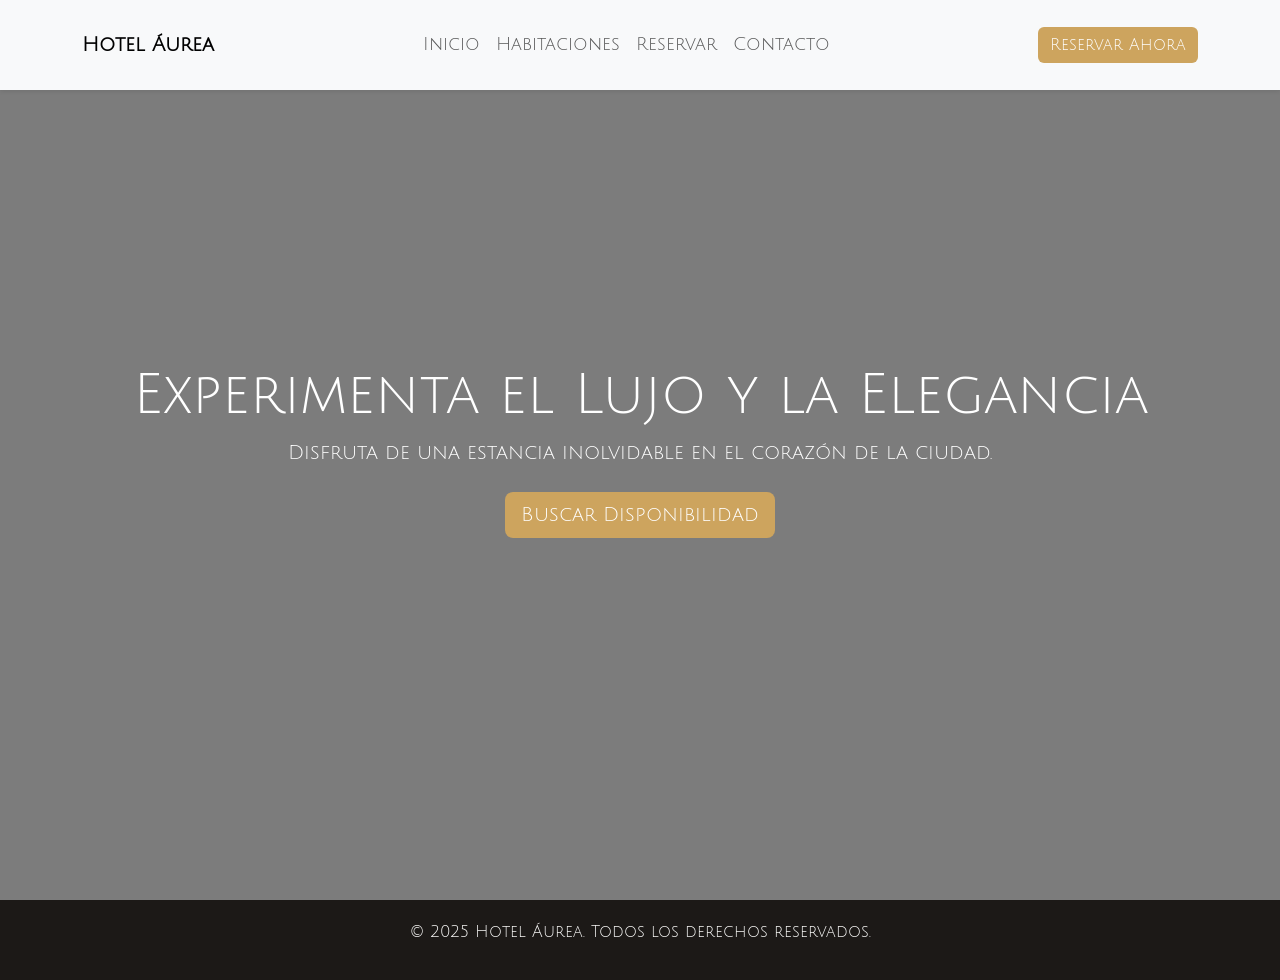
==== index.html @ 4ba91f66 "Add files via upload" ====
<!DOCTYPE html>
<html lang="es">
<head>
  <meta charset="UTF-8">
  <meta name="viewport" content="width=device-width, initial-scale=1.0">
  <title>Hotel Áurea - Inicio</title>
  <link href="https://cdn.jsdelivr.net/npm/bootstrap@5.3.3/dist/css/bootstrap.min.css" rel="stylesheet">
  <link href="https://cdn.jsdelivr.net/npm/aos@2.3.4/dist/aos.css" rel="stylesheet">
  <link rel="stylesheet" href="css/globals.css">
  <link rel="stylesheet" href="css/style.css">
</head>
<body>


<nav class="navbar py-4 navbar-expand-lg bg-body-tertiary fixed-top shadow-sm">
  <div class="container">
    <a class="navbar-brand fw-bold" href="index.html">Hotel Áurea</a>
    <button class="navbar-toggler" type="button" data-bs-toggle="collapse" data-bs-target="#navbarNav">
      <span class="navbar-toggler-icon"></span>
    </button>
    <div class="collapse navbar-collapse justify-content-end" id="navbarNav">
      <ul class="navbar-nav mx-auto">
        <li class="nav-item"><a class="nav-link" href="index.html">Inicio</a></li>
        <li class="nav-item"><a class="nav-link" href="habitaciones.html">Habitaciones</a></li>
        <li class="nav-item"><a class="nav-link" href="reservas.html">Reservar</a></li>
        <li class="nav-item"><a class="nav-link" href="contacto.html">Contacto</a></li>
      </ul>
      <a href="reservas.html" class="btn btn-gold ms-lg-3 mt-2 mt-lg-0">Reservar Ahora</a>
    </div>
  </div>
</nav>


<header class="hero">
  <div class="content">
    <h1 class="display-4 fw-light">Experimenta el Lujo y la Elegancia</h1>
    <p class="lead mb-4">Disfruta de una estancia inolvidable en el corazón de la ciudad.</p>
    <a href="reservation.html" class="btn btn-gold btn-lg">Buscar Disponibilidad</a>
  </div>
</header>

<section>
  <div class="container-fluid">
    <div class="bloque-imagen" data-aos="fade-up">
      <img src="https://images.unsplash.com/photo-1660557989695-14fac79c086d?auto=format&fit=crop&q=80&w=1170" alt="">
      <div class="texto-superpuesto">Recibidor</div>
    </div>
    <div class="bloque-imagen" data-aos="fade-up">
      <img src="https://images.unsplash.com/photo-1552960226-639240203497?auto=format&fit=crop&q=80&w=1170" alt="">
      <div class="texto-superpuesto">Restaurante</div>
    </div>
    <div class="bloque-imagen" data-aos="fade-up">
      <img src="https://images.unsplash.com/photo-1583416750470-965b2707b355?auto=format&fit=crop&q=80&w=1170" alt="">
      <div class="texto-superpuesto">Piscina</div>
    </div>
    <div class="bloque-imagen" data-aos="fade-up">
      <img src="https://images.unsplash.com/photo-1576675784431-8dd9e2a0c9b9?auto=format&fit=crop&q=80&w=1170" alt="">
      <div class="texto-superpuesto">Spa</div>
    </div>
    <div class="bloque-imagen" data-aos="fade-up">
      <img src="https://images.unsplash.com/photo-1600047508788-786f386d02b2?auto=format&fit=crop&q=80&w=1170" alt="">
      <div class="texto-superpuesto">Suites</div>
    </div>
  </div>
</section>


<footer>
  <p>© 2025 Hotel Áurea. Todos los derechos reservados.</p>
</footer>


<script src="https://cdn.jsdelivr.net/npm/bootstrap@5.3.3/dist/js/bootstrap.bundle.min.js"></script>
<script src="https://cdn.jsdelivr.net/npm/aos@2.3.4/dist/aos.js"></script>
<script>AOS.init({duration: 1000, once: true});</script>
</body>
</html>
---- css/globals.css ----
@import url('https://fonts.googleapis.com/css2?family=Julius+Sans+One&display=swap');

:root {
  --color-dorado: #cda45e;
  --color-dorado-oscuro: #b89448;
  --color-fondo: #f9f9f9;
  --color-texto: #1c1917;
  --color-footer: #1c1917;
  --color-footer-texto: #fafaf9;
}

body {
  font-family: 'Julius Sans One', sans-serif;
  background-color: var(--color-fondo);
  color: var(--color-texto);
  margin: 0;
  padding: 0;
}

.btn-gold {
  background-color: var(--color-dorado);
  color: white;
  border: none;
  transition: all 0.3s ease;
}

.btn-gold:hover {
  background-color: var(--color-dorado-oscuro);
}

.navbar {
  background-color: #d9d7d4;
  font-size: 1.1rem;
}

footer {
  background-color: var(--color-footer);
  color: var(--color-footer-texto);
  text-align: center;
  padding: 20px 0;
}
---- css/style.css ----
.hero {
  background: url('https://images.unsplash.com/photo-1600585154340-be6161a56a0c') center/cover no-repeat;
  color: white;
  height: 100vh;
  display: flex;
  flex-direction: column;
  justify-content: center;
  align-items: center;
  text-align: center;
  position: relative;
}

.hero::after {
  content: "";
  position: absolute;
  inset: 0;
  background-color: rgba(0, 0, 0, 0.5);
}

.hero .content {
  position: relative;
  z-index: 2;
}

.bloque-imagen {
  position: relative;
  overflow: hidden;
}

.bloque-imagen img {
  width: 100%;
  display: block;
}

.texto-superpuesto {
  position: absolute;
  top: 50%;
  left: 50%;
  transform: translate(-50%, -50%);
  color: #fff;
  font-size: 2.5rem;
  text-transform: uppercase;
  text-align: center;
  background: rgba(0, 0, 0, 0.3);
  padding: 10px 25px;
  border-radius: 10px;
  text-shadow: 0 2px 10px rgba(0, 0, 0, 0.5);
}
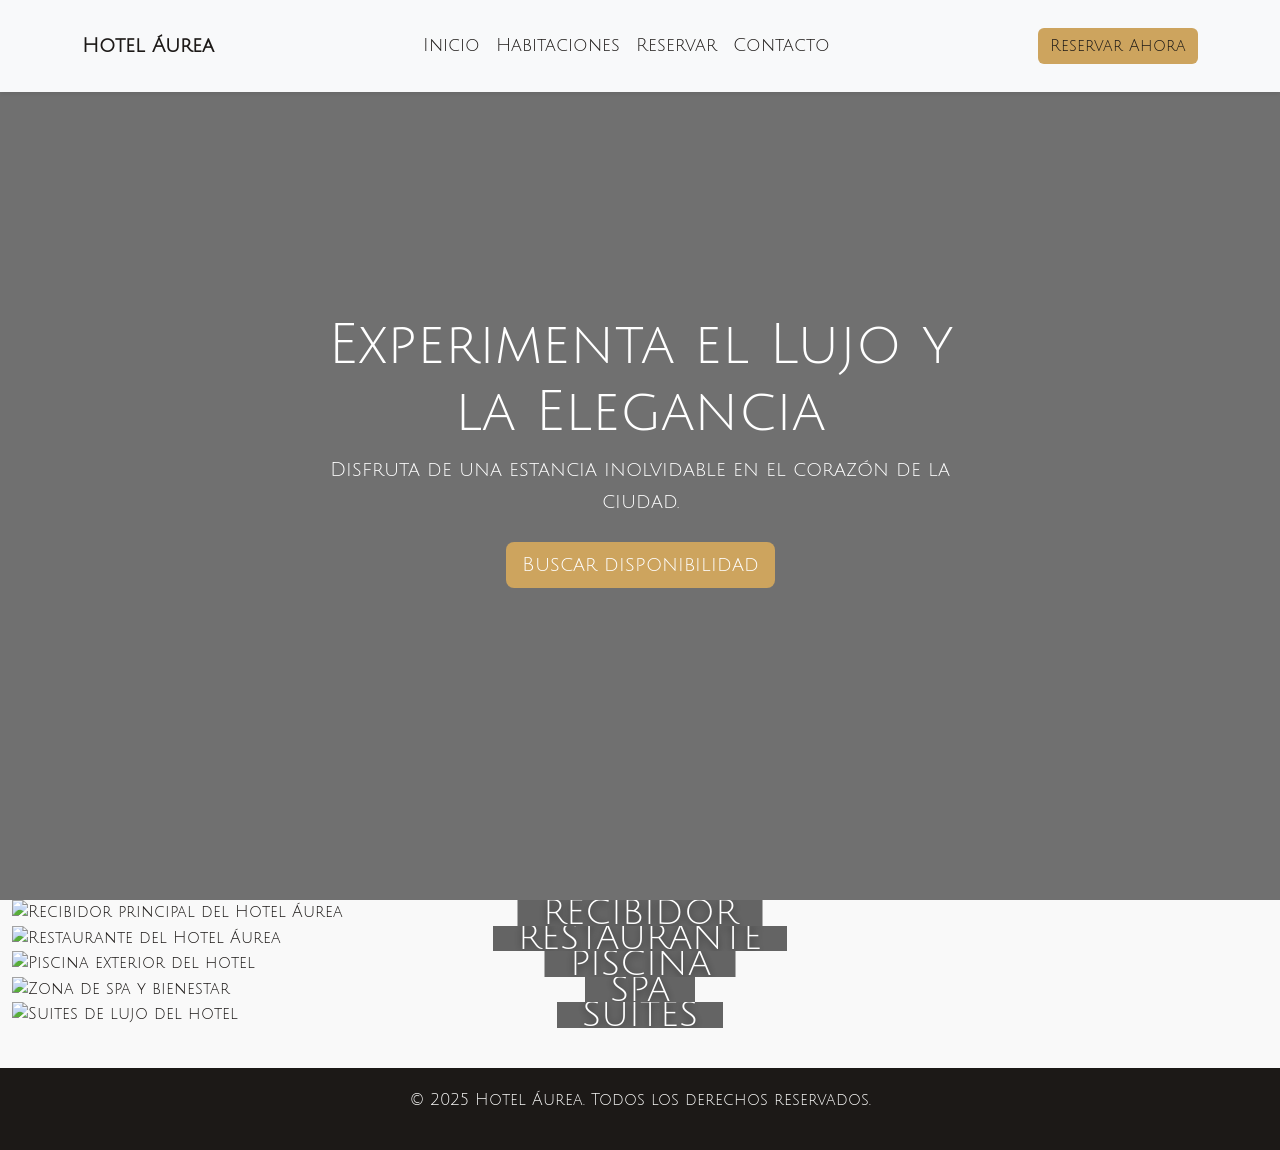
==== commit 8dc5a898: "Add files via upload" ====
--- a/index.html
+++ b/index.html
@@ -1,77 +1,92 @@
-<!DOCTYPE html>
-<html lang="es">
-<head>
-  <meta charset="UTF-8">
-  <meta name="viewport" content="width=device-width, initial-scale=1.0">
-  <title>Hotel Áurea - Inicio</title>
-  <link href="https://cdn.jsdelivr.net/npm/bootstrap@5.3.3/dist/css/bootstrap.min.css" rel="stylesheet">
-  <link href="https://cdn.jsdelivr.net/npm/aos@2.3.4/dist/aos.css" rel="stylesheet">
-  <link rel="stylesheet" href="css/globals.css">
-  <link rel="stylesheet" href="css/style.css">
-</head>
-<body>
-
-
-<nav class="navbar py-4 navbar-expand-lg bg-body-tertiary fixed-top shadow-sm">
-  <div class="container">
-    <a class="navbar-brand fw-bold" href="index.html">Hotel Áurea</a>
-    <button class="navbar-toggler" type="button" data-bs-toggle="collapse" data-bs-target="#navbarNav">
-      <span class="navbar-toggler-icon"></span>
-    </button>
-    <div class="collapse navbar-collapse justify-content-end" id="navbarNav">
-      <ul class="navbar-nav mx-auto">
-        <li class="nav-item"><a class="nav-link" href="index.html">Inicio</a></li>
-        <li class="nav-item"><a class="nav-link" href="habitaciones.html">Habitaciones</a></li>
-        <li class="nav-item"><a class="nav-link" href="reservas.html">Reservar</a></li>
-        <li class="nav-item"><a class="nav-link" href="contacto.html">Contacto</a></li>
-      </ul>
-      <a href="reservas.html" class="btn btn-gold ms-lg-3 mt-2 mt-lg-0">Reservar Ahora</a>
-    </div>
-  </div>
-</nav>
-
-
-<header class="hero">
-  <div class="content">
-    <h1 class="display-4 fw-light">Experimenta el Lujo y la Elegancia</h1>
-    <p class="lead mb-4">Disfruta de una estancia inolvidable en el corazón de la ciudad.</p>
-    <a href="reservation.html" class="btn btn-gold btn-lg">Buscar Disponibilidad</a>
-  </div>
-</header>
-
-<section>
-  <div class="container-fluid">
-    <div class="bloque-imagen" data-aos="fade-up">
-      <img src="https://images.unsplash.com/photo-1660557989695-14fac79c086d?auto=format&fit=crop&q=80&w=1170" alt="">
-      <div class="texto-superpuesto">Recibidor</div>
-    </div>
-    <div class="bloque-imagen" data-aos="fade-up">
-      <img src="https://images.unsplash.com/photo-1552960226-639240203497?auto=format&fit=crop&q=80&w=1170" alt="">
-      <div class="texto-superpuesto">Restaurante</div>
-    </div>
-    <div class="bloque-imagen" data-aos="fade-up">
-      <img src="https://images.unsplash.com/photo-1583416750470-965b2707b355?auto=format&fit=crop&q=80&w=1170" alt="">
-      <div class="texto-superpuesto">Piscina</div>
-    </div>
-    <div class="bloque-imagen" data-aos="fade-up">
-      <img src="https://images.unsplash.com/photo-1576675784431-8dd9e2a0c9b9?auto=format&fit=crop&q=80&w=1170" alt="">
-      <div class="texto-superpuesto">Spa</div>
-    </div>
-    <div class="bloque-imagen" data-aos="fade-up">
-      <img src="https://images.unsplash.com/photo-1600047508788-786f386d02b2?auto=format&fit=crop&q=80&w=1170" alt="">
-      <div class="texto-superpuesto">Suites</div>
-    </div>
-  </div>
-</section>
-
-
-<footer>
-  <p>© 2025 Hotel Áurea. Todos los derechos reservados.</p>
-</footer>
-
-
-<script src="https://cdn.jsdelivr.net/npm/bootstrap@5.3.3/dist/js/bootstrap.bundle.min.js"></script>
-<script src="https://cdn.jsdelivr.net/npm/aos@2.3.4/dist/aos.js"></script>
-<script>AOS.init({duration: 1000, once: true});</script>
-</body>
-</html>
+<!DOCTYPE html>
+<html lang="es">
+<head>
+  <meta charset="UTF-8">
+  <meta name="viewport" content="width=device-width, initial-scale=1.0">
+  <title>Hotel Áurea - Inicio</title>
+  <link href="https://cdn.jsdelivr.net/npm/bootstrap@5.3.3/dist/css/bootstrap.min.css" rel="stylesheet">
+  <link href="https://cdn.jsdelivr.net/npm/aos@2.3.4/dist/aos.css" rel="stylesheet">
+  <link rel="stylesheet" href="css/globals.css">
+  <link rel="stylesheet" href="css/style.css">
+</head>
+
+<body>
+
+<a href="#contenido" class="skip-link">Saltar al contenido principal</a>
+
+<nav class="navbar py-4 navbar-expand-lg bg-body-tertiary fixed-top shadow-sm">
+  <div class="container">
+    <a class="navbar-brand fw-bold" href="index.html">Hotel Áurea</a>
+    <button class="navbar-toggler" type="button" data-bs-toggle="collapse" data-bs-target="#navbarNav" aria-label="Abrir menú de navegación">
+      <span class="navbar-toggler-icon"></span>
+    </button>
+    <div class="collapse navbar-collapse justify-content-end" id="navbarNav">
+      <ul class="navbar-nav mx-auto">
+        <li class="nav-item"><a class="nav-link" href="index.html">Inicio</a></li>
+        <li class="nav-item"><a class="nav-link" href="habitaciones.html">Habitaciones</a></li>
+        <li class="nav-item"><a class="nav-link" href="reservas.html">Reservar</a></li>
+        <li class="nav-item"><a class="nav-link" href="contacto.html">Contacto</a></li>
+      </ul>
+      <a href="reservas.html" class="btn btn-gold ms-lg-3 mt-2 mt-lg-0">Reservar Ahora</a>
+    </div>
+  </div>
+</nav>
+
+<main id="contenido">
+
+<header class="hero">
+  <div class="content text-center">
+    <h1 class="display-4 fw-light">Experimenta el Lujo y la Elegancia</h1>
+    <p class="lead mb-4">Disfruta de una estancia inolvidable en el corazón de la ciudad.</p>
+    <a href="reservas.html" class="btn btn-gold btn-lg">Buscar disponibilidad</a>
+  </div>
+</header>
+
+<section aria-labelledby="instalaciones">
+  <h2 id="instalaciones" class="visually-hidden">Instalaciones del hotel</h2>
+
+  <div class="container-fluid">
+    <div class="bloque-imagen" data-aos="fade-up">
+      <img src="https://images.unsplash.com/photo-1660557989695-14fac79c086d"
+           alt="Recibidor principal del Hotel Áurea">
+      <div class="texto-superpuesto">Recibidor</div>
+    </div>
+
+    <div class="bloque-imagen" data-aos="fade-up">
+      <img src="https://images.unsplash.com/photo-1552960226-639240203497"
+           alt="Restaurante del Hotel Áurea">
+      <div class="texto-superpuesto">Restaurante</div>
+    </div>
+
+    <div class="bloque-imagen" data-aos="fade-up">
+      <img src="https://images.unsplash.com/photo-1583416750470-965b2707b355"
+           alt="Piscina exterior del hotel">
+      <div class="texto-superpuesto">Piscina</div>
+    </div>
+
+    <div class="bloque-imagen" data-aos="fade-up">
+      <img src="https://images.unsplash.com/photo-1576675784431-8dd9e2a0c9b9"
+           alt="Zona de spa y bienestar">
+      <div class="texto-superpuesto">Spa</div>
+    </div>
+
+    <div class="bloque-imagen" data-aos="fade-up">
+      <img src="https://images.unsplash.com/photo-1600047508788-786f386d02b2"
+           alt="Suites de lujo del hotel">
+      <div class="texto-superpuesto">Suites</div>
+    </div>
+  </div>
+</section>
+
+</main>
+
+<footer>
+  <p>© 2025 Hotel Áurea. Todos los derechos reservados.</p>
+</footer>
+
+<script src="https://cdn.jsdelivr.net/npm/bootstrap@5.3.3/dist/js/bootstrap.bundle.min.js"></script>
+<script src="https://cdn.jsdelivr.net/npm/aos@2.3.4/dist/aos.js"></script>
+<script>AOS.init({ duration: 1000, once: true });</script>
+
+</body>
+</html>
--- a/css/globals.css
+++ b/css/globals.css
@@ -1,4 +1,3 @@
-
 @import url('https://fonts.googleapis.com/css2?family=Julius+Sans+One&display=swap');
 
 :root {
@@ -10,33 +9,124 @@
   --color-footer-texto: #fafaf9;
 }
 
+/* =====================
+   Estilos base
+===================== */
+
 body {
   font-family: 'Julius Sans One', sans-serif;
   background-color: var(--color-fondo);
   color: var(--color-texto);
   margin: 0;
   padding: 0;
+  line-height: 1.6;
 }
+
+/* =====================
+   Accesibilidad teclado
+===================== */
+
+a:focus,
+button:focus,
+input:focus,
+select:focus,
+textarea:focus {
+  outline: 3px solid var(--color-dorado);
+  outline-offset: 2px;
+}
+
+/* =====================
+   Skip link
+===================== */
+
+.skip-link {
+  position: absolute;
+  left: -999px;
+  top: 10px;
+  background-color: #000;
+  color: #fff;
+  padding: 10px 15px;
+  z-index: 9999;
+  text-decoration: none;
+  border-radius: 4px;
+}
+
+.skip-link:focus {
+  left: 10px;
+}
+
+/* =====================
+   Botones
+===================== */
 
 .btn-gold {
   background-color: var(--color-dorado);
-  color: white;
+  color: #ffffff;
   border: none;
-  transition: all 0.3s ease;
+  transition: background-color 0.3s ease;
 }
 
-.btn-gold:hover {
+.btn-gold:hover,
+.btn-gold:focus {
   background-color: var(--color-dorado-oscuro);
+  color: #ffffff;
 }
+
+/* =====================
+   Navegación
+===================== */
 
 .navbar {
   background-color: #d9d7d4;
   font-size: 1.1rem;
 }
 
+.navbar a {
+  color: var(--color-texto);
+}
+
+.navbar a:focus {
+  text-decoration: underline;
+}
+
+/* =====================
+   Formularios
+===================== */
+
+label {
+  font-weight: 600;
+}
+
+input,
+select,
+textarea {
+  font-size: 1rem;
+}
+
+/* =====================
+   Footer
+===================== */
+
 footer {
   background-color: var(--color-footer);
   color: var(--color-footer-texto);
   text-align: center;
   padding: 20px 0;
+  margin-top: 40px;
 }
+
+/* =====================
+   Texto oculto accesible
+===================== */
+
+.visually-hidden {
+  position: absolute;
+  width: 1px;
+  height: 1px;
+  padding: 0;
+  margin: -1px;
+  overflow: hidden;
+  clip: rect(0, 0, 0, 0);
+  white-space: nowrap;
+  border: 0;
+}
--- a/css/style.css
+++ b/css/style.css
@@ -1,10 +1,13 @@
+/* =====================
+   HERO
+===================== */
 
 .hero {
-  background: url('https://images.unsplash.com/photo-1600585154340-be6161a56a0c') center/cover no-repeat;
-  color: white;
-  height: 100vh;
+  background: url('https://images.unsplash.com/photo-1600585154340-be6161a56a0c')
+    center / cover no-repeat;
+  color: #ffffff;
+  min-height: 100vh;
   display: flex;
-  flex-direction: column;
   justify-content: center;
   align-items: center;
   text-align: center;
@@ -15,13 +18,19 @@
   content: "";
   position: absolute;
   inset: 0;
-  background-color: rgba(0, 0, 0, 0.5);
+  background-color: rgba(0, 0, 0, 0.55); /* Mejora contraste */
 }
 
 .hero .content {
   position: relative;
   z-index: 2;
+  max-width: 700px;
+  padding: 20px;
 }
+
+/* =====================
+   Bloques de imagen
+===================== */
 
 .bloque-imagen {
   position: relative;
@@ -38,12 +47,77 @@
   top: 50%;
   left: 50%;
   transform: translate(-50%, -50%);
-  color: #fff;
-  font-size: 2.5rem;
+  color: #ffffff;
+  font-size: 2.2rem;
   text-transform: uppercase;
   text-align: center;
-  background: rgba(0, 0, 0, 0.3);
+  background: rgba(0, 0, 0, 0.6); /* contraste AA */
   padding: 10px 25px;
   border-radius: 10px;
-  text-shadow: 0 2px 10px rgba(0, 0, 0, 0.5);
+  text-shadow: 0 2px 8px rgba(0, 0, 0, 0.6);
 }
+
+/* =====================
+   Habitaciones
+===================== */
+
+.card img {
+  width: 100%;
+  height: auto;
+}
+
+.card h2,
+.card h3 {
+  font-size: 1.2rem;
+}
+
+/* =====================
+   Pasos reserva
+===================== */
+
+.pasos {
+  display: flex;
+  justify-content: center;
+  gap: 3rem;
+  margin: 40px 0;
+}
+
+.paso {
+  text-align: center;
+  color: #666;
+}
+
+.paso-num {
+  width: 40px;
+  height: 40px;
+  border-radius: 50%;
+  background-color: #ddd;
+  color: #000;
+  display: flex;
+  align-items: center;
+  justify-content: center;
+  margin: 0 auto 8px;
+  font-weight: bold;
+}
+
+.paso.activo {
+  color: var(--color-dorado);
+  font-weight: bold;
+}
+
+.paso.activo .paso-num {
+  background-color: var(--color-dorado);
+  color: #ffffff;
+}
+
+/* =====================
+   Enlaces
+===================== */
+
+a {
+  text-decoration: none;
+}
+
+a:hover {
+  text-decoration: underline;
+}
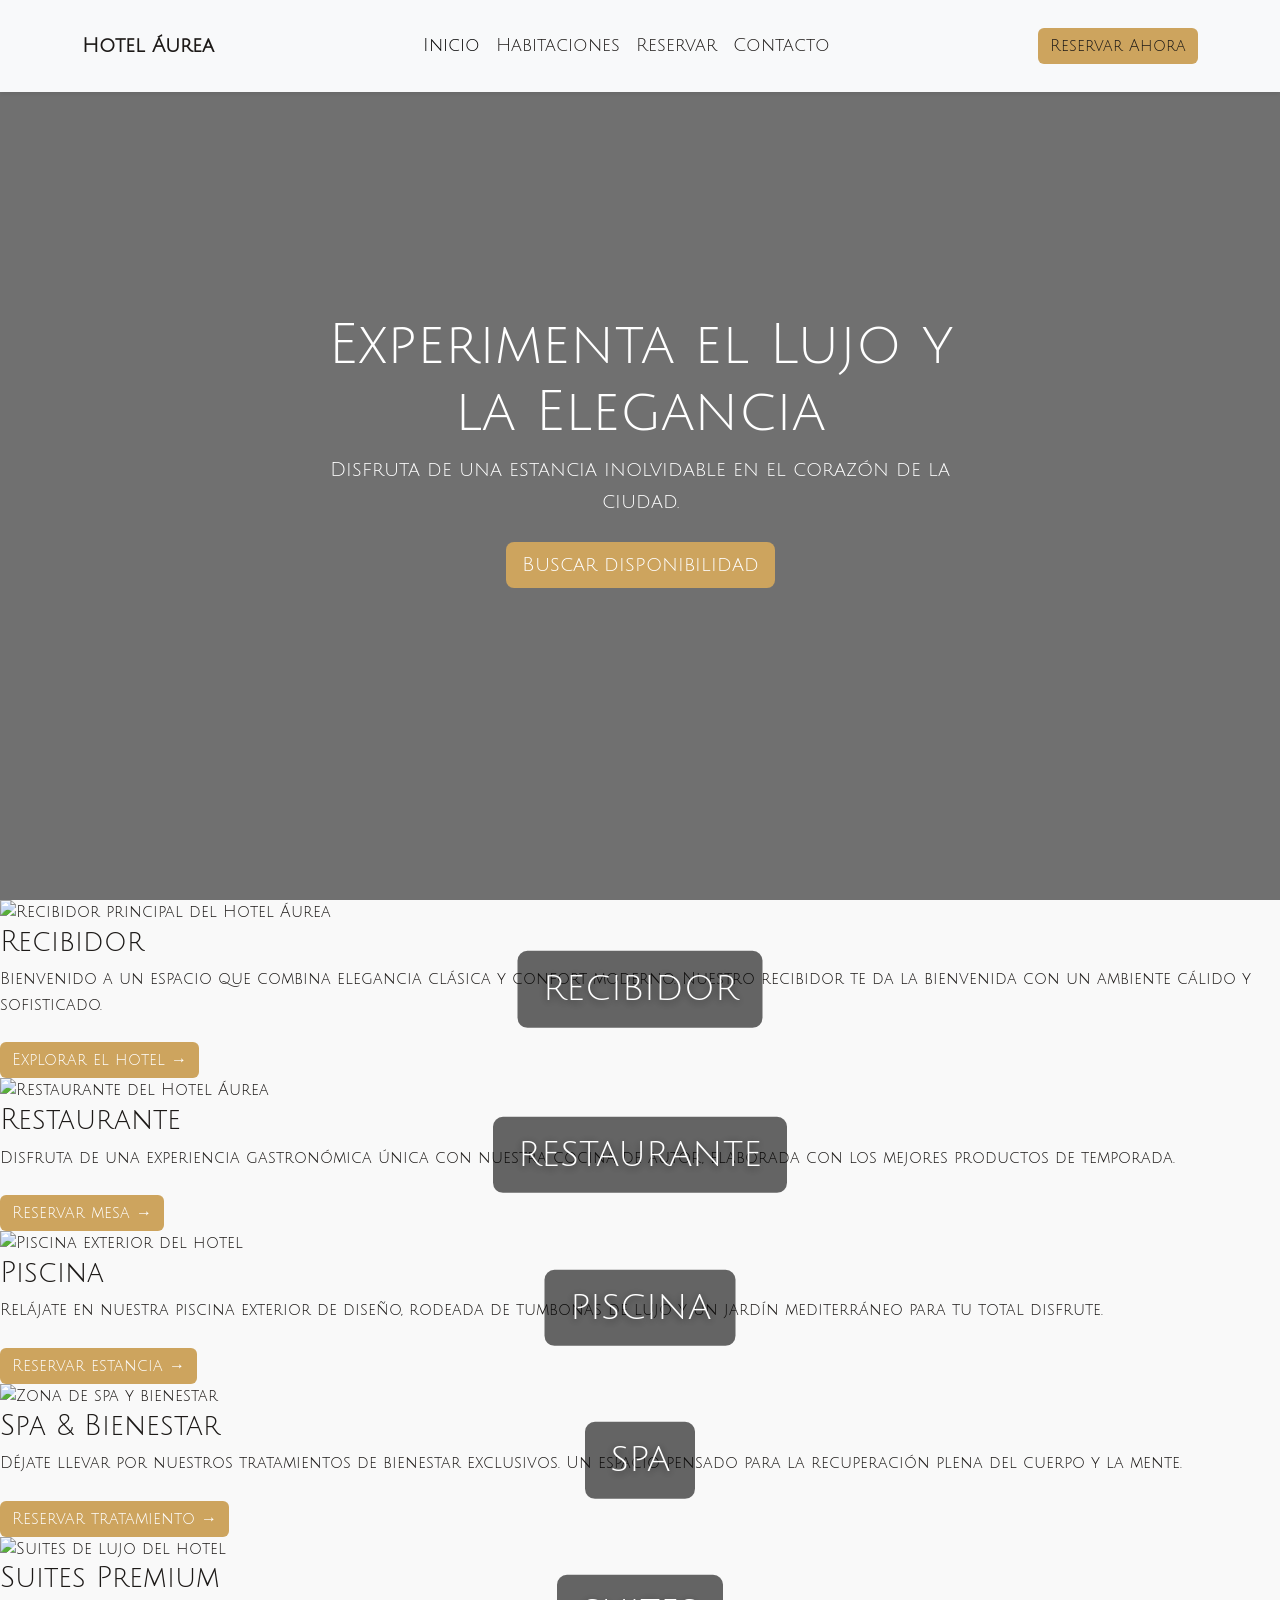
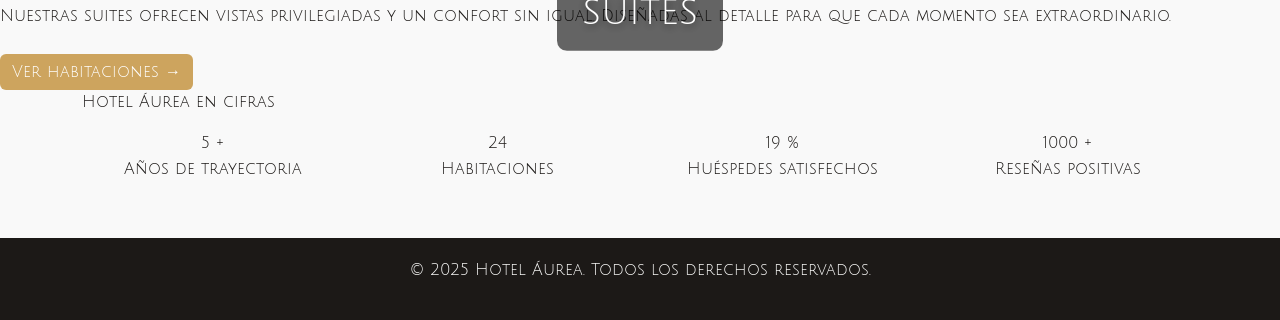
==== commit 4dd5dd5c: "Fix HTML encoding issues and improve structure" ====
--- a/index.html
+++ b/index.html
@@ -17,12 +17,13 @@
 <nav class="navbar py-4 navbar-expand-lg bg-body-tertiary fixed-top shadow-sm">
   <div class="container">
     <a class="navbar-brand fw-bold" href="index.html">Hotel Áurea</a>
-    <button class="navbar-toggler" type="button" data-bs-toggle="collapse" data-bs-target="#navbarNav" aria-label="Abrir menú de navegación">
+    <button class="navbar-toggler" type="button" data-bs-toggle="collapse" data-bs-target="#navbarNav"
+            aria-label="Abrir menú de navegación">
       <span class="navbar-toggler-icon"></span>
     </button>
     <div class="collapse navbar-collapse justify-content-end" id="navbarNav">
       <ul class="navbar-nav mx-auto">
-        <li class="nav-item"><a class="nav-link" href="index.html">Inicio</a></li>
+        <li class="nav-item"><a class="nav-link active" href="index.html">Inicio</a></li>
         <li class="nav-item"><a class="nav-link" href="habitaciones.html">Habitaciones</a></li>
         <li class="nav-item"><a class="nav-link" href="reservas.html">Reservar</a></li>
         <li class="nav-item"><a class="nav-link" href="contacto.html">Contacto</a></li>
@@ -34,49 +35,162 @@
 
 <main id="contenido">
 
-<header class="hero">
-  <div class="content text-center">
-    <h1 class="display-4 fw-light">Experimenta el Lujo y la Elegancia</h1>
-    <p class="lead mb-4">Disfruta de una estancia inolvidable en el corazón de la ciudad.</p>
-    <a href="reservas.html" class="btn btn-gold btn-lg">Buscar disponibilidad</a>
-  </div>
-</header>
-
-<section aria-labelledby="instalaciones">
-  <h2 id="instalaciones" class="visually-hidden">Instalaciones del hotel</h2>
-
-  <div class="container-fluid">
-    <div class="bloque-imagen" data-aos="fade-up">
-      <img src="https://images.unsplash.com/photo-1660557989695-14fac79c086d"
-           alt="Recibidor principal del Hotel Áurea">
-      <div class="texto-superpuesto">Recibidor</div>
-    </div>
-
-    <div class="bloque-imagen" data-aos="fade-up">
-      <img src="https://images.unsplash.com/photo-1552960226-639240203497"
-           alt="Restaurante del Hotel Áurea">
-      <div class="texto-superpuesto">Restaurante</div>
-    </div>
-
-    <div class="bloque-imagen" data-aos="fade-up">
-      <img src="https://images.unsplash.com/photo-1583416750470-965b2707b355"
-           alt="Piscina exterior del hotel">
-      <div class="texto-superpuesto">Piscina</div>
-    </div>
-
-    <div class="bloque-imagen" data-aos="fade-up">
-      <img src="https://images.unsplash.com/photo-1576675784431-8dd9e2a0c9b9"
-           alt="Zona de spa y bienestar">
-      <div class="texto-superpuesto">Spa</div>
-    </div>
-
-    <div class="bloque-imagen" data-aos="fade-up">
-      <img src="https://images.unsplash.com/photo-1600047508788-786f386d02b2"
-           alt="Suites de lujo del hotel">
-      <div class="texto-superpuesto">Suites</div>
-    </div>
-  </div>
-</section>
+  <!-- ════════════════════════════════════════════
+       ANIMACIÓN CSS 2D — Entrada del hero
+       h1, párrafo y botón aparecen con fadeSlideUp
+       (translateY + opacity) de forma escalonada.
+       El pulso periódico del botón refuerza el CTA.
+       ════════════════════════════════════════════ -->
+  <header class="hero">
+    <div class="content text-center">
+      <h1 class="display-4 fw-light">Experimenta el Lujo y la Elegancia</h1>
+      <p class="lead mb-4">Disfruta de una estancia inolvidable en el corazón de la ciudad.</p>
+      <a href="reservas.html" class="btn btn-gold btn-lg">Buscar disponibilidad</a>
+    </div>
+  </header>
+
+  <!-- ════════════════════════════════════════════
+       ANIMACIÓN CSS 3D — Flip cards de instalaciones
+       Al hover/focus cada tarjeta gira 180° (rotateY)
+       mostrando descripción y enlace en el reverso.
+       ════════════════════════════════════════════ -->
+  <section aria-labelledby="instalaciones-titulo">
+    <h2 id="instalaciones-titulo" class="visually-hidden">Instalaciones del hotel</h2>
+
+    <div class="container-fluid px-0">
+
+      <div class="bloque-imagen" data-aos="fade-up">
+        <div class="flip-inner" tabindex="0" aria-label="Recibidor: pulsa para más información">
+          <div class="flip-front">
+            <img src="https://images.unsplash.com/photo-1660557989695-14fac79c086d?auto=format&fit=crop&q=80&w=1170"
+                 alt="Recibidor principal del Hotel Áurea">
+            <div class="texto-superpuesto">Recibidor</div>
+          </div>
+          <div class="flip-back">
+            <h3>Recibidor</h3>
+            <p>Bienvenido a un espacio que combina elegancia clásica y confort moderno. Nuestro recibidor te da la bienvenida con un ambiente cálido y sofisticado.</p>
+            <a href="habitaciones.html" class="btn btn-gold mt-2">Explorar el hotel →</a>
+          </div>
+        </div>
+      </div>
+
+      <div class="bloque-imagen" data-aos="fade-up">
+        <div class="flip-inner" tabindex="0" aria-label="Restaurante: pulsa para más información">
+          <div class="flip-front">
+            <img src="https://images.unsplash.com/photo-1552960226-639240203497?auto=format&fit=crop&q=80&w=1170"
+                 alt="Restaurante del Hotel Áurea">
+            <div class="texto-superpuesto">Restaurante</div>
+          </div>
+          <div class="flip-back">
+            <h3>Restaurante</h3>
+            <p>Disfruta de una experiencia gastronómica única con nuestra cocina de autor, elaborada con los mejores productos de temporada.</p>
+            <a href="reservas.html" class="btn btn-gold mt-2">Reservar mesa →</a>
+          </div>
+        </div>
+      </div>
+
+      <div class="bloque-imagen" data-aos="fade-up">
+        <div class="flip-inner" tabindex="0" aria-label="Piscina: pulsa para más información">
+          <div class="flip-front">
+            <img src="https://images.unsplash.com/photo-1583416750470-965b2707b355?auto=format&fit=crop&q=80&w=1170"
+                 alt="Piscina exterior del hotel">
+            <div class="texto-superpuesto">Piscina</div>
+          </div>
+          <div class="flip-back">
+            <h3>Piscina</h3>
+            <p>Relájate en nuestra piscina exterior de diseño, rodeada de tumbonas de lujo y un jardín mediterráneo para tu total disfrute.</p>
+            <a href="reservas.html" class="btn btn-gold mt-2">Reservar estancia →</a>
+          </div>
+        </div>
+      </div>
+
+      <div class="bloque-imagen" data-aos="fade-up">
+        <div class="flip-inner" tabindex="0" aria-label="Spa: pulsa para más información">
+          <div class="flip-front">
+            <img src="https://images.unsplash.com/photo-1583417267826-aebc4d1542e1?q=80&w=1170&auto=format&fit=crop&ixlib=rb-4.1.0&ixid=M3wxMjA3fDB8MHxwaG90by1wYWdlfHx8fGVufDB8fHx8fA%3D%3D"
+                 alt="Zona de spa y bienestar">
+            <div class="texto-superpuesto">Spa</div>
+          </div>
+          <div class="flip-back">
+            <h3>Spa &amp; Bienestar</h3>
+            <p>Déjate llevar por nuestros tratamientos de bienestar exclusivos. Un espacio pensado para la recuperación plena del cuerpo y la mente.</p>
+            <a href="reservas.html" class="btn btn-gold mt-2">Reservar tratamiento →</a>
+          </div>
+        </div>
+      </div>
+
+      <div class="bloque-imagen" data-aos="fade-up">
+        <div class="flip-inner" tabindex="0" aria-label="Suites: pulsa para más información">
+          <div class="flip-front">
+            <img src="https://images.unsplash.com/photo-1512918728675-ed5a9ecdebfd?q=80&w=1170&auto=format&fit=crop&ixlib=rb-4.1.0&ixid=M3wxMjA3fDB8MHxwaG90by1wYWdlfHx8fGVufDB8fHx8fA%3D%3D"
+                 alt="Suites de lujo del hotel">
+            <div class="texto-superpuesto">Suites</div>
+          </div>
+          <div class="flip-back">
+            <h3>Suites Premium</h3>
+            <p>Nuestras suites ofrecen vistas privilegiadas y un confort sin igual. Diseñadas al detalle para que cada momento sea extraordinario.</p>
+            <a href="habitaciones.html" class="btn btn-gold mt-2">Ver habitaciones →</a>
+          </div>
+        </div>
+      </div>
+
+    </div>
+  </section>
+
+  <!-- ════════════════════════════════════════════
+       ANIMACIÓN JAVASCRIPT — Contador al hacer scroll
+       IntersectionObserver detecta cuando esta sección
+       entra en el viewport y dispara el conteo desde 0
+       hasta el valor objetivo de cada cifra.
+       Aporta credibilidad y genera confianza en el usuario.
+       ════════════════════════════════════════════ -->
+  <section class="stats-section" aria-labelledby="stats-titulo" data-aos="fade-up">
+    <div class="container">
+      <p class="seccion-titulo" id="stats-titulo">Hotel Áurea en cifras</p>
+      <div class="row text-center g-4">
+
+        <div class="col-6 col-md-3">
+          <div class="stat-card">
+            <div class="stat-display">
+              <span class="stat-number" data-target="25">0</span>
+              <span class="stat-suffix">+</span>
+            </div>
+            <p class="stat-label">Años de trayectoria</p>
+          </div>
+        </div>
+
+        <div class="col-6 col-md-3">
+          <div class="stat-card">
+            <div class="stat-display">
+              <span class="stat-number" data-target="120">0</span>
+            </div>
+            <p class="stat-label">Habitaciones</p>
+          </div>
+        </div>
+
+        <div class="col-6 col-md-3">
+          <div class="stat-card">
+            <div class="stat-display">
+              <span class="stat-number" data-target="98">0</span>
+              <span class="stat-suffix">%</span>
+            </div>
+            <p class="stat-label">Huéspedes satisfechos</p>
+          </div>
+        </div>
+
+        <div class="col-6 col-md-3">
+          <div class="stat-card">
+            <div class="stat-display">
+              <span class="stat-number" data-target="5000">0</span>
+              <span class="stat-suffix">+</span>
+            </div>
+            <p class="stat-label">Reseñas positivas</p>
+          </div>
+        </div>
+
+      </div>
+    </div>
+  </section>
 
 </main>
 
@@ -86,7 +200,49 @@
 
 <script src="https://cdn.jsdelivr.net/npm/bootstrap@5.3.3/dist/js/bootstrap.bundle.min.js"></script>
 <script src="https://cdn.jsdelivr.net/npm/aos@2.3.4/dist/aos.js"></script>
-<script>AOS.init({ duration: 1000, once: true });</script>
+<script>
+  AOS.init({ duration: 1000, once: true });
+
+  /* ════════════════════════════════════════════
+     ANIMACIÓN JAVASCRIPT — Contador numérico
+     Cuando cada .stat-number entra en el viewport
+     (umbral 60 %), se inicia un setInterval que
+     incrementa el valor en pasos iguales durante
+     ~2 segundos hasta alcanzar data-target.
+     ════════════════════════════════════════════ */
+  (function () {
+    const counters = document.querySelectorAll('.stat-number');
+    if (!counters.length || !('IntersectionObserver' in window)) return;
+
+    function animateCounter(el) {
+      const target    = parseInt(el.dataset.target, 10);
+      const frames    = Math.round(2000 / 16); // ~125 frames en 2 s
+      const increment = target / frames;
+      let current = 0;
+
+      const timer = setInterval(function () {
+        current += increment;
+        if (current >= target) {
+          el.textContent = target.toLocaleString('es-ES');
+          clearInterval(timer);
+        } else {
+          el.textContent = Math.floor(current).toLocaleString('es-ES');
+        }
+      }, 16);
+    }
+
+    const observer = new IntersectionObserver(function (entries) {
+      entries.forEach(function (entry) {
+        if (entry.isIntersecting) {
+          animateCounter(entry.target);
+          observer.unobserve(entry.target);
+        }
+      });
+    }, { threshold: 0.6 });
+
+    counters.forEach(function (counter) { observer.observe(counter); });
+  })();
+</script>
 
 </body>
 </html>
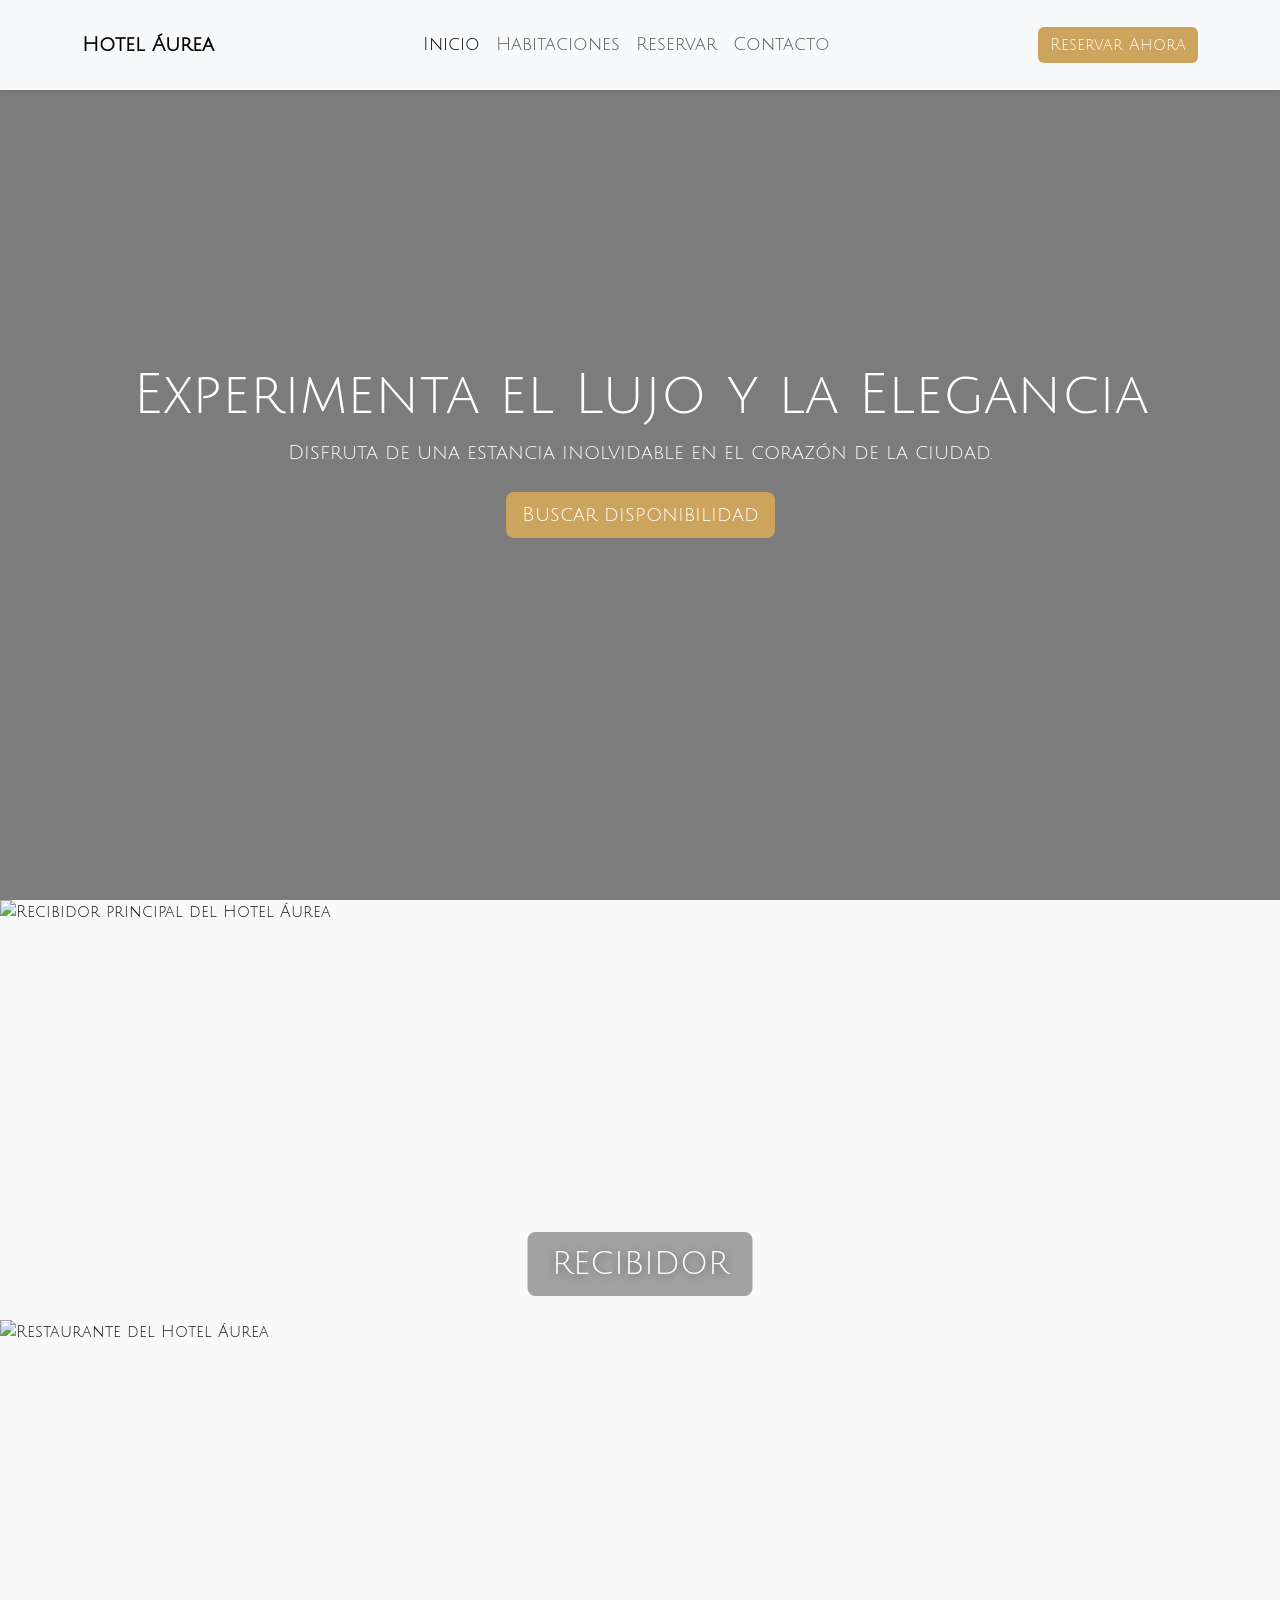
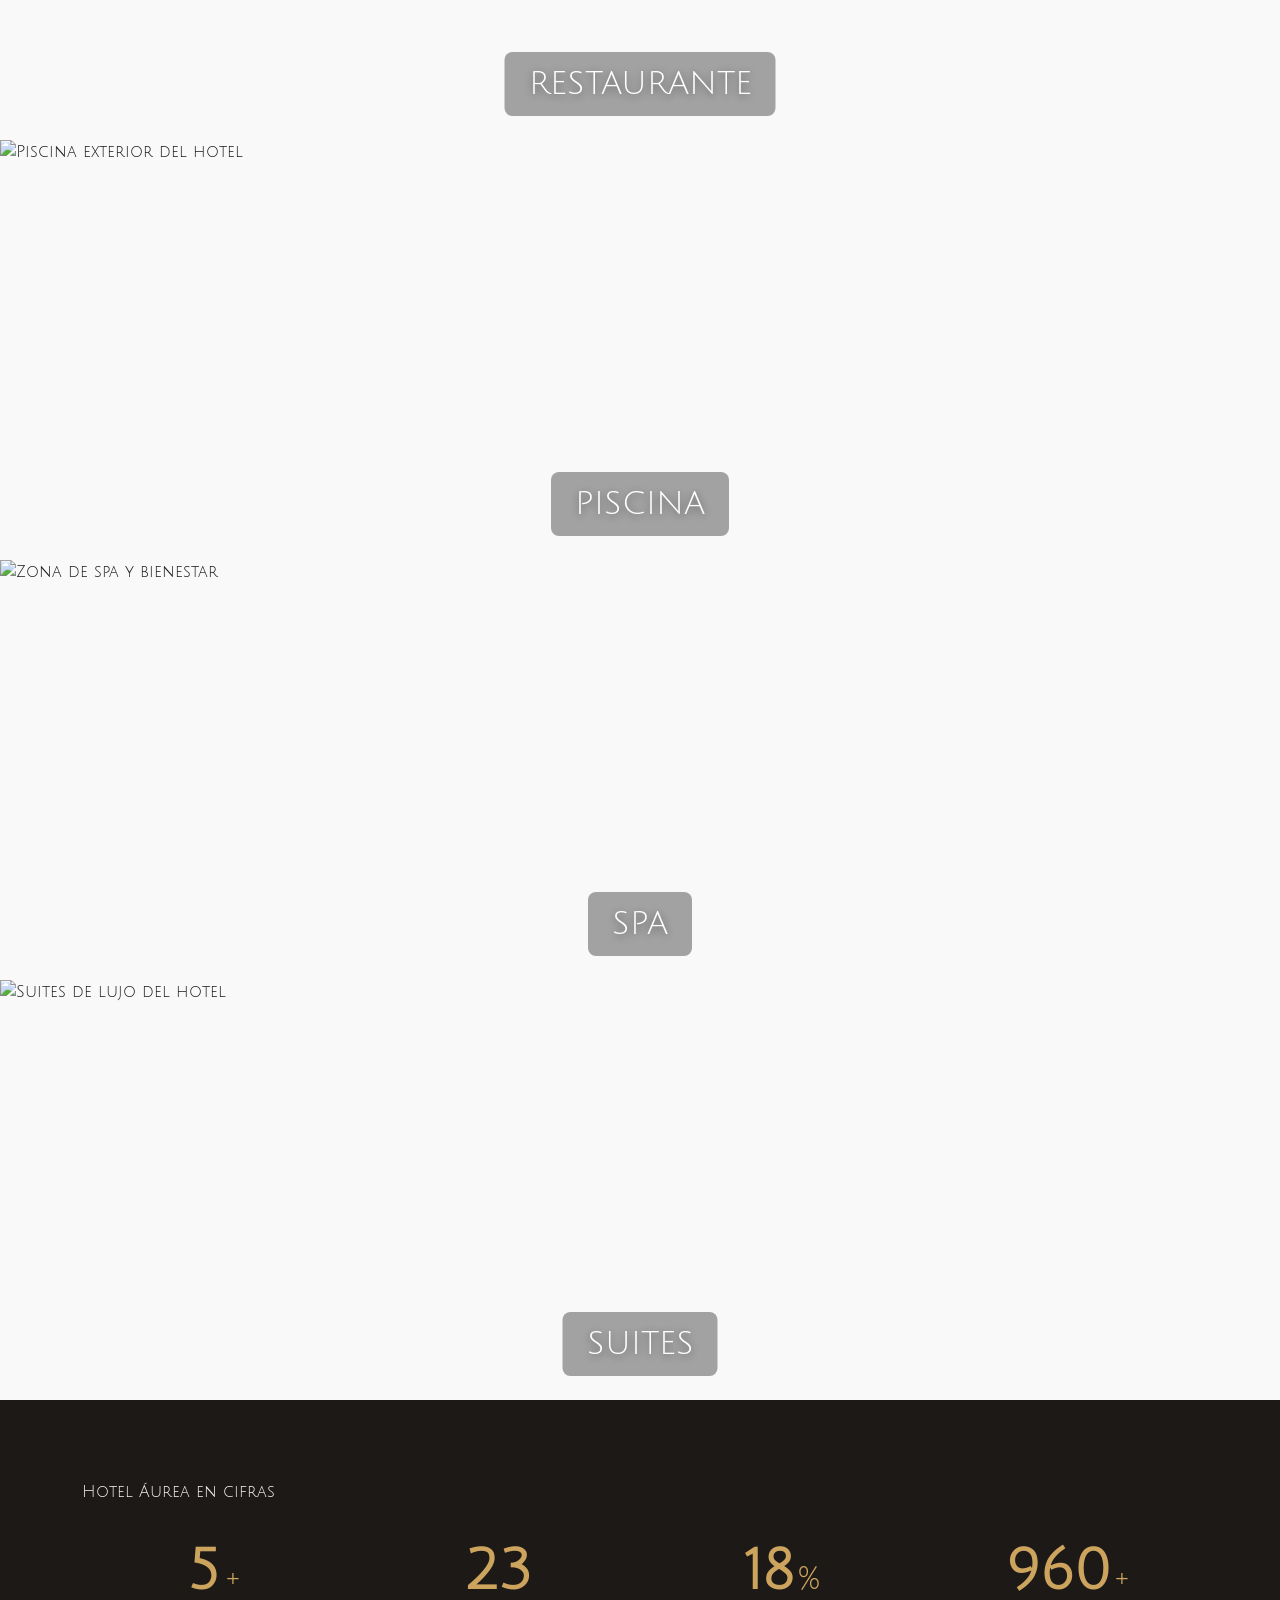
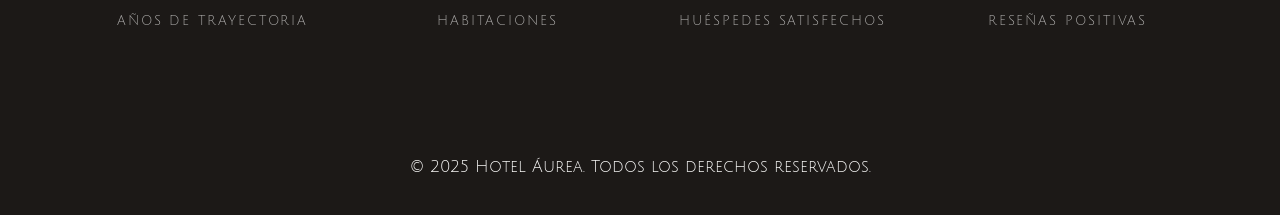
==== commit ea9146f1: "Add ContentSquare tracking snippet to all pages Co-Authored-By: Claude Sonnet 4.6 <noreply@anthropic" ====
--- a/index.html
+++ b/index.html
@@ -8,6 +8,23 @@
   <link href="https://cdn.jsdelivr.net/npm/aos@2.3.4/dist/aos.css" rel="stylesheet">
   <link rel="stylesheet" href="css/globals.css">
   <link rel="stylesheet" href="css/style.css">
+  <!-- ════════════════════════════════════════════
+       HOTJAR — Código de seguimiento  (hjid: 5234567)
+       Habilita automáticamente: Mapas de calor,
+       Grabaciones de sesión y Encuestas en página.
+       Sustituir 5234567 por el Site ID de tu cuenta.
+       ════════════════════════════════════════════ -->
+  <script>
+    (function(h,o,t,j,a,r){
+      h.hj=h.hj||function(){(h.hj.q=h.hj.q||[]).push(arguments)};
+      h._hjSettings={hjid:5234567,hjsv:6};
+      a=o.getElementsByTagName('head')[0];
+      r=o.createElement('script');r.async=1;
+      r.src=t+h._hjSettings.hjid+j+h._hjSettings.hjsv;
+      a.appendChild(r);
+    })(window,document,'https://static.hotjar.com/c/hotjar-','.js?sv=');
+  </script>
+  <script src="https://t.contentsquare.net/uxa/1a7d72758cce8.js"></script>
 </head>
 
 <body>
@@ -204,6 +221,25 @@
   AOS.init({ duration: 1000, once: true });
 
   /* ════════════════════════════════════════════
+     HOTJAR — Funcionalidad 1 y 3: Eventos clave
+     Se registran dos eventos para segmentar los
+     mapas de calor y activar encuestas en el
+     momento de mayor intención del visitante.
+     ════════════════════════════════════════════ */
+  document.querySelector('.btn-gold.btn-lg')?.addEventListener('click', function () {
+    if (typeof hj === 'function') hj('event', 'cta_hero_clicked');
+  });
+  (function () {
+    var hjScrollDone = false;
+    window.addEventListener('scroll', function () {
+      if (!hjScrollDone && window.scrollY > window.innerHeight * 0.5) {
+        hjScrollDone = true;
+        if (typeof hj === 'function') hj('event', 'scrolled_below_hero');
+      }
+    }, { passive: true });
+  })();
+
+  /* ════════════════════════════════════════════
      ANIMACIÓN JAVASCRIPT — Contador numérico
      Cuando cada .stat-number entra en el viewport
      (umbral 60 %), se inicia un setInterval que
--- a/css/globals.css
+++ b/css/globals.css
@@ -1,3 +1,4 @@
+
 @import url('https://fonts.googleapis.com/css2?family=Julius+Sans+One&display=swap');
 
 :root {
@@ -9,124 +10,88 @@
   --color-footer-texto: #fafaf9;
 }
 
-/* =====================
-   Estilos base
-===================== */
-
 body {
   font-family: 'Julius Sans One', sans-serif;
   background-color: var(--color-fondo);
   color: var(--color-texto);
   margin: 0;
   padding: 0;
-  line-height: 1.6;
 }
 
-/* =====================
-   Accesibilidad teclado
-===================== */
+/* ── ACCESIBILIDAD ── */
+.skip-link {
+  position: absolute;
+  top: -100%;
+  left: 1rem;
+  background: var(--color-dorado);
+  color: #fff;
+  padding: 0.5rem 1rem;
+  border-radius: 0 0 6px 6px;
+  z-index: 9999;
+  transition: top 0.2s;
+}
+.skip-link:focus { top: 0; }
 
-a:focus,
-button:focus,
-input:focus,
-select:focus,
-textarea:focus {
-  outline: 3px solid var(--color-dorado);
-  outline-offset: 2px;
+/* ── BOTÓN DORADO ── */
+.btn-gold {
+  background-color: var(--color-dorado);
+  color: white;
+  border: none;
+  transition: background-color 0.3s ease, transform 0.2s ease;
+}
+.btn-gold:hover {
+  background-color: var(--color-dorado-oscuro);
+  color: white;
+  transform: translateY(-2px);
 }
 
-/* =====================
-   Skip link
-===================== */
-
-.skip-link {
-  position: absolute;
-  left: -999px;
-  top: 10px;
-  background-color: #000;
-  color: #fff;
-  padding: 10px 15px;
-  z-index: 9999;
-  text-decoration: none;
-  border-radius: 4px;
-}
-
-.skip-link:focus {
-  left: 10px;
-}
-
-/* =====================
-   Botones
-===================== */
-
-.btn-gold {
-  background-color: var(--color-dorado);
-  color: #ffffff;
-  border: none;
-  transition: background-color 0.3s ease;
-}
-
-.btn-gold:hover,
-.btn-gold:focus {
-  background-color: var(--color-dorado-oscuro);
-  color: #ffffff;
-}
-
-/* =====================
-   Navegación
-===================== */
-
+/* ── NAVBAR ── */
 .navbar {
   background-color: #d9d7d4;
   font-size: 1.1rem;
 }
 
-.navbar a {
-  color: var(--color-texto);
-}
-
-.navbar a:focus {
-  text-decoration: underline;
-}
-
-/* =====================
-   Formularios
-===================== */
-
-label {
-  font-weight: 600;
-}
-
-input,
-select,
-textarea {
-  font-size: 1rem;
-}
-
-/* =====================
-   Footer
-===================== */
-
+/* ── FOOTER ── */
 footer {
   background-color: var(--color-footer);
   color: var(--color-footer-texto);
   text-align: center;
   padding: 20px 0;
-  margin-top: 40px;
 }
 
-/* =====================
-   Texto oculto accesible
-===================== */
+/* ══════════════════════════════════════════════
+   ANIMACIÓN CSS 2D
+   Entrada escalonada del contenido del hero.
+   Usa translateY (eje Y, plano 2D) + opacidad.
+   El escalonamiento guía la mirada: título →
+   subtítulo → llamada a la acción.
+   ══════════════════════════════════════════════ */
+@keyframes fadeSlideUp {
+  from {
+    opacity: 0;
+    transform: translateY(40px);
+  }
+  to {
+    opacity: 1;
+    transform: translateY(0);
+  }
+}
 
-.visually-hidden {
-  position: absolute;
-  width: 1px;
-  height: 1px;
-  padding: 0;
-  margin: -1px;
-  overflow: hidden;
-  clip: rect(0, 0, 0, 0);
-  white-space: nowrap;
-  border: 0;
+/* Pulso del botón CTA: refuerzo visual para la
+   llamada a la acción principal tras la entrada */
+@keyframes pulseGold {
+  0%,
+  100% { box-shadow: 0 0 0 0 rgba(205, 164, 94, 0.55); }
+  50%  { box-shadow: 0 0 0 14px rgba(205, 164, 94, 0); }
 }
+
+/* Respeto a preferencias de movimiento reducido */
+@media (prefers-reduced-motion: reduce) {
+  *,
+  *::before,
+  *::after {
+    animation-duration: 0.01ms !important;
+    animation-iteration-count: 1 !important;
+    transition-duration: 0.01ms !important;
+  }
+}
--- a/css/style.css
+++ b/css/style.css
@@ -1,13 +1,12 @@
-/* =====================
-   HERO
-===================== */
-
+
+/* ── HERO ── */
 .hero {
-  background: url('https://images.unsplash.com/photo-1600585154340-be6161a56a0c')
+  background: url('https://images.unsplash.com/photo-1600585154340-be6161a56a0c?auto=format&fit=crop&q=80&w=1920')
     center / cover no-repeat;
-  color: #ffffff;
-  min-height: 100vh;
+  color: white;
+  height: 100vh;
   display: flex;
+  flex-direction: column;
   justify-content: center;
   align-items: center;
   text-align: center;
@@ -18,106 +17,189 @@
   content: "";
   position: absolute;
   inset: 0;
-  background-color: rgba(0, 0, 0, 0.55); /* Mejora contraste */
+  background-color: rgba(0, 0, 0, 0.5);
 }
 
 .hero .content {
   position: relative;
   z-index: 2;
-  max-width: 700px;
-  padding: 20px;
-}
-
-/* =====================
-   Bloques de imagen
-===================== */
-
+}
+
+/* ── ANIMACIÓN CSS 2D aplicada al hero ──
+   Cada elemento entra con un retardo mayor,
+   creando una secuencia que dirige la atención
+   de forma natural de arriba a abajo.            */
+.hero h1 {
+  animation: fadeSlideUp 0.9s ease both;
+  animation-delay: 0.3s;
+}
+
+.hero .lead {
+  animation: fadeSlideUp 0.9s ease both;
+  animation-delay: 0.6s;
+}
+
+.hero .btn-gold.btn-lg {
+  animation:
+    fadeSlideUp 0.9s ease both 0.9s,
+    pulseGold   2.5s ease-in-out 2.2s infinite;
+}
+
+
+/* ══════════════════════════════════════════════
+   ANIMACIÓN CSS 3D — Flip card de instalaciones
+   Al pasar el cursor (o enfocar con teclado) la
+   tarjeta gira 180° sobre el eje Y, revelando
+   información descriptiva en el reverso.
+   Mejora UX: contexto sin saturar la vista.
+   ══════════════════════════════════════════════ */
 .bloque-imagen {
   position: relative;
+  height: 420px;
+  /* Perspectiva alta → tarjeta plana y realista */
+  perspective: 2400px;
+  cursor: pointer;
+  transition: box-shadow 0.5s ease;
+}
+
+/* Sombra que simula que la tarjeta se levanta al girar */
+.bloque-imagen:hover,
+.bloque-imagen:focus-within {
+  box-shadow: 0 28px 70px rgba(0, 0, 0, 0.28);
+}
+
+.flip-inner {
+  position: relative;
+  width: 100%;
+  height: 100%;
+  transform-style: preserve-3d;
+  /* 1.4 s · ease-in-out asimétrico: arranca despacio,
+     acelera al pasar por 90° y vuelve a frenar suavemente
+     al posar — idéntico al movimiento de una tarjeta real */
+  transition: transform 1.4s cubic-bezier(0.42, 0, 0.16, 1);
+}
+
+/* Se activa con ratón O con teclado (focus-within) */
+.bloque-imagen:hover .flip-inner,
+.bloque-imagen:focus-within .flip-inner {
+  transform: rotateY(180deg);
+}
+
+.flip-front,
+.flip-back {
+  position: absolute;
+  inset: 0;
+  backface-visibility: hidden;          /* oculta la cara no visible */
+  -webkit-backface-visibility: hidden;
   overflow: hidden;
 }
 
-.bloque-imagen img {
+/* CARA DELANTERA */
+.flip-front img {
   width: 100%;
+  height: 100%;
+  object-fit: cover;
   display: block;
 }
+
 
 .texto-superpuesto {
   position: absolute;
-  top: 50%;
+  bottom: 1.5rem;
   left: 50%;
-  transform: translate(-50%, -50%);
-  color: #ffffff;
-  font-size: 2.2rem;
-  text-transform: uppercase;
+  transform: translateX(-50%);
+  color: #fff;
+  font-size: 2rem;
+  text-transform: uppercase;
+  background: rgba(0, 0, 0, 0.35);
+  padding: 8px 24px;
+  border-radius: 8px;
+  text-shadow: 0 2px 10px rgba(0, 0, 0, 0.5);
+  white-space: nowrap;
+}
+
+/* CARA TRASERA */
+.flip-back {
+  background: linear-gradient(145deg, #1c1917 0%, #2e2722 55%, #3d3530 100%);
+  color: #f5f0e8;
+  transform: rotateY(180deg);   /* empieza invertida, visible al girar */
+  display: flex;
+  flex-direction: column;
+  justify-content: center;
+  align-items: center;
   text-align: center;
-  background: rgba(0, 0, 0, 0.6); /* contraste AA */
-  padding: 10px 25px;
-  border-radius: 10px;
-  text-shadow: 0 2px 8px rgba(0, 0, 0, 0.6);
-}
-
-/* =====================
-   Habitaciones
-===================== */
-
-.card img {
-  width: 100%;
-  height: auto;
-}
-
-.card h2,
-.card h3 {
-  font-size: 1.2rem;
-}
-
-/* =====================
-   Pasos reserva
-===================== */
-
-.pasos {
+  padding: 2.5rem 2rem;
+  gap: 1rem;
+}
+
+.flip-back h3 {
+  font-size: 1.8rem;
+  color: var(--color-dorado);
+  text-transform: uppercase;
+  letter-spacing: 0.1em;
+  margin: 0;
+}
+
+.flip-back p {
+  font-size: 0.95rem;
+  line-height: 1.7;
+  opacity: 0.9;
+  margin: 0;
+  max-width: 360px;
+}
+
+
+/* ══════════════════════════════════════════════
+   SECCIÓN DE ESTADÍSTICAS
+   Destino de la animación JavaScript (contador).
+   Aporta credibilidad y confianza al usuario.
+   ══════════════════════════════════════════════ */
+.stats-section {
+  background-color: var(--color-texto);
+  color: var(--color-footer-texto);
+  padding: 5rem 0;
+}
+
+.stats-section h2.seccion-titulo {
+  text-align: center;
+  color: var(--color-dorado);
+  font-size: 0.85rem;
+  letter-spacing: 0.25em;
+  text-transform: uppercase;
+  margin-bottom: 3rem;
+  opacity: 0.8;
+}
+
+.stat-card {
+  padding: 1.5rem 1rem;
+}
+
+.stat-display {
   display: flex;
+  align-items: baseline;
   justify-content: center;
-  gap: 3rem;
-  margin: 40px 0;
-}
-
-.paso {
-  text-align: center;
-  color: #666;
-}
-
-.paso-num {
-  width: 40px;
-  height: 40px;
-  border-radius: 50%;
-  background-color: #ddd;
-  color: #000;
-  display: flex;
-  align-items: center;
-  justify-content: center;
-  margin: 0 auto 8px;
-  font-weight: bold;
-}
-
-.paso.activo {
-  color: var(--color-dorado);
-  font-weight: bold;
-}
-
-.paso.activo .paso-num {
-  background-color: var(--color-dorado);
-  color: #ffffff;
-}
-
-/* =====================
-   Enlaces
-===================== */
-
-a {
-  text-decoration: none;
-}
-
-a:hover {
-  text-decoration: underline;
-}
+  gap: 3px;
+  line-height: 1;
+  margin-bottom: 0.75rem;
+}
+
+.stat-number {
+  font-size: 3.5rem;
+  color: var(--color-dorado);
+  font-weight: 700;
+  min-width: 1ch;
+  display: inline-block;
+}
+
+.stat-suffix {
+  font-size: 2rem;
+  color: var(--color-dorado);
+}
+
+.stat-label {
+  font-size: 0.8rem;
+  text-transform: uppercase;
+  letter-spacing: 0.15em;
+  opacity: 0.65;
+  margin: 0;
+}
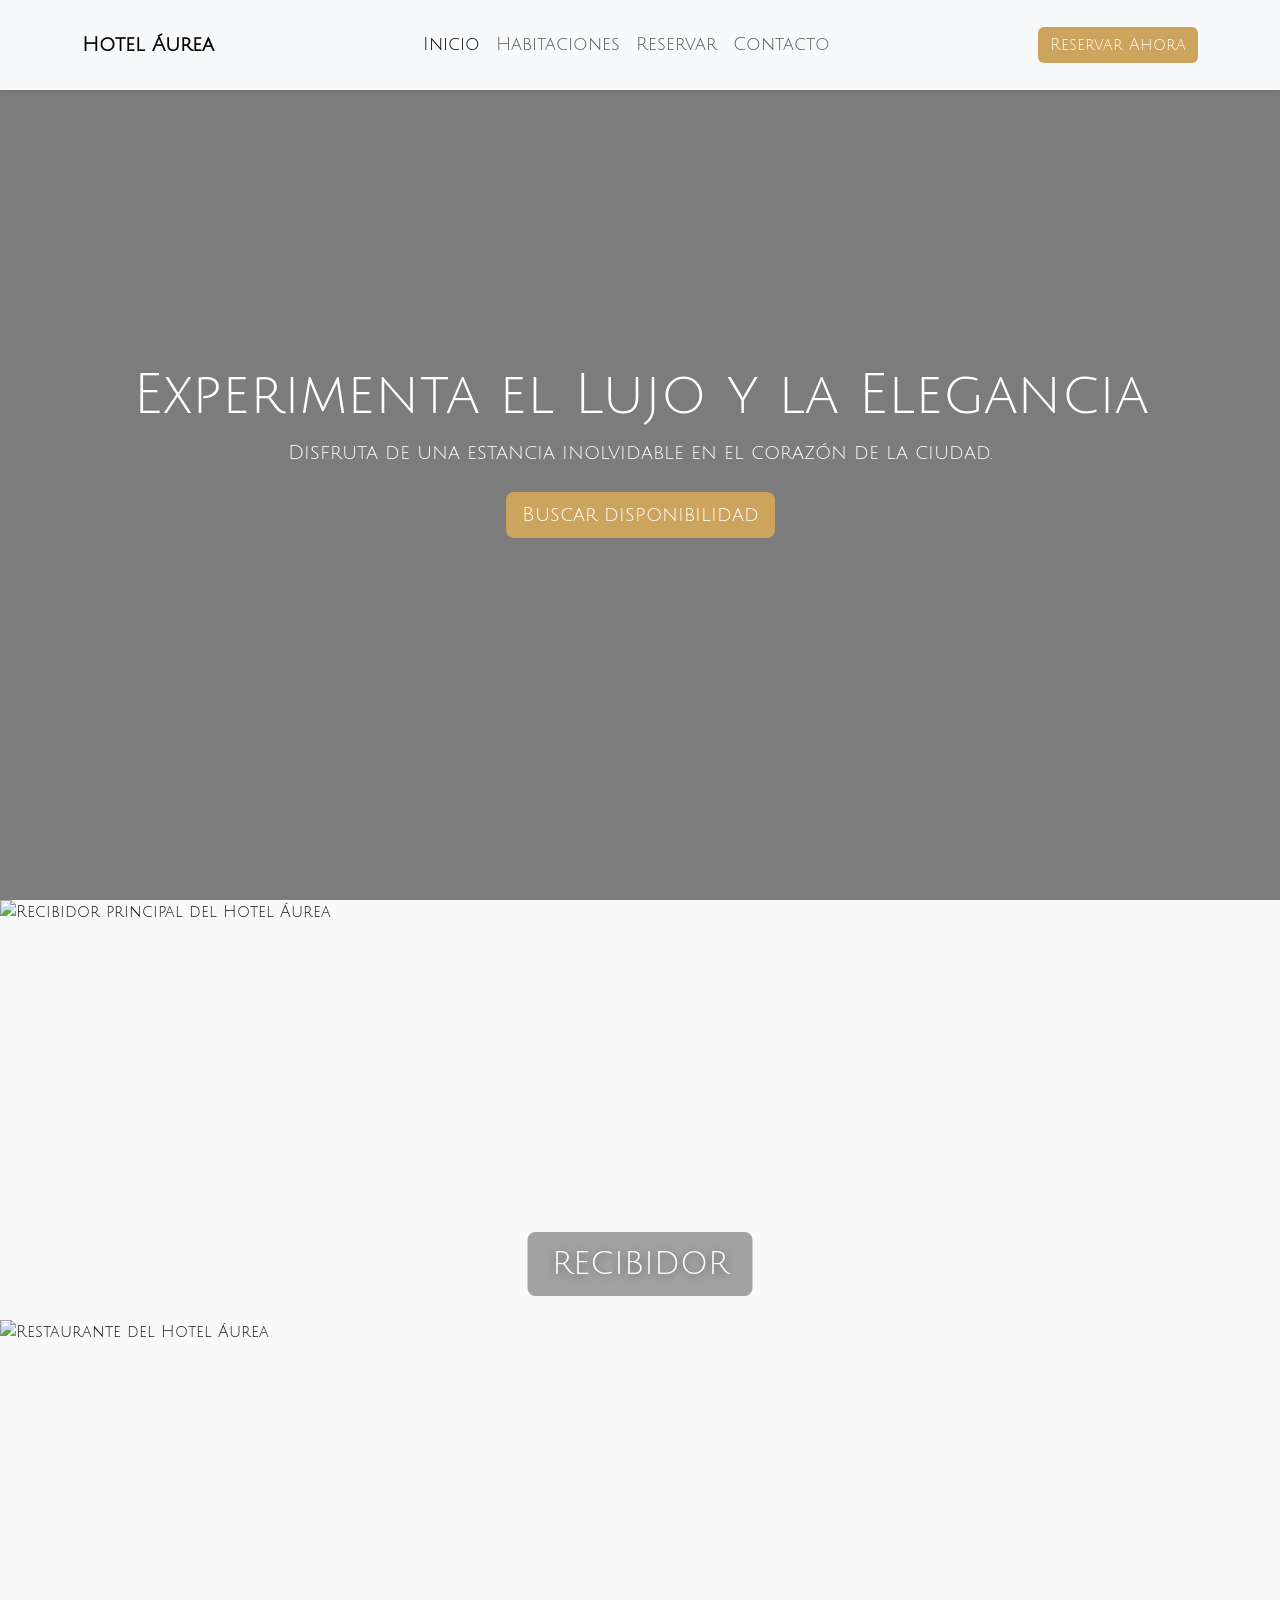
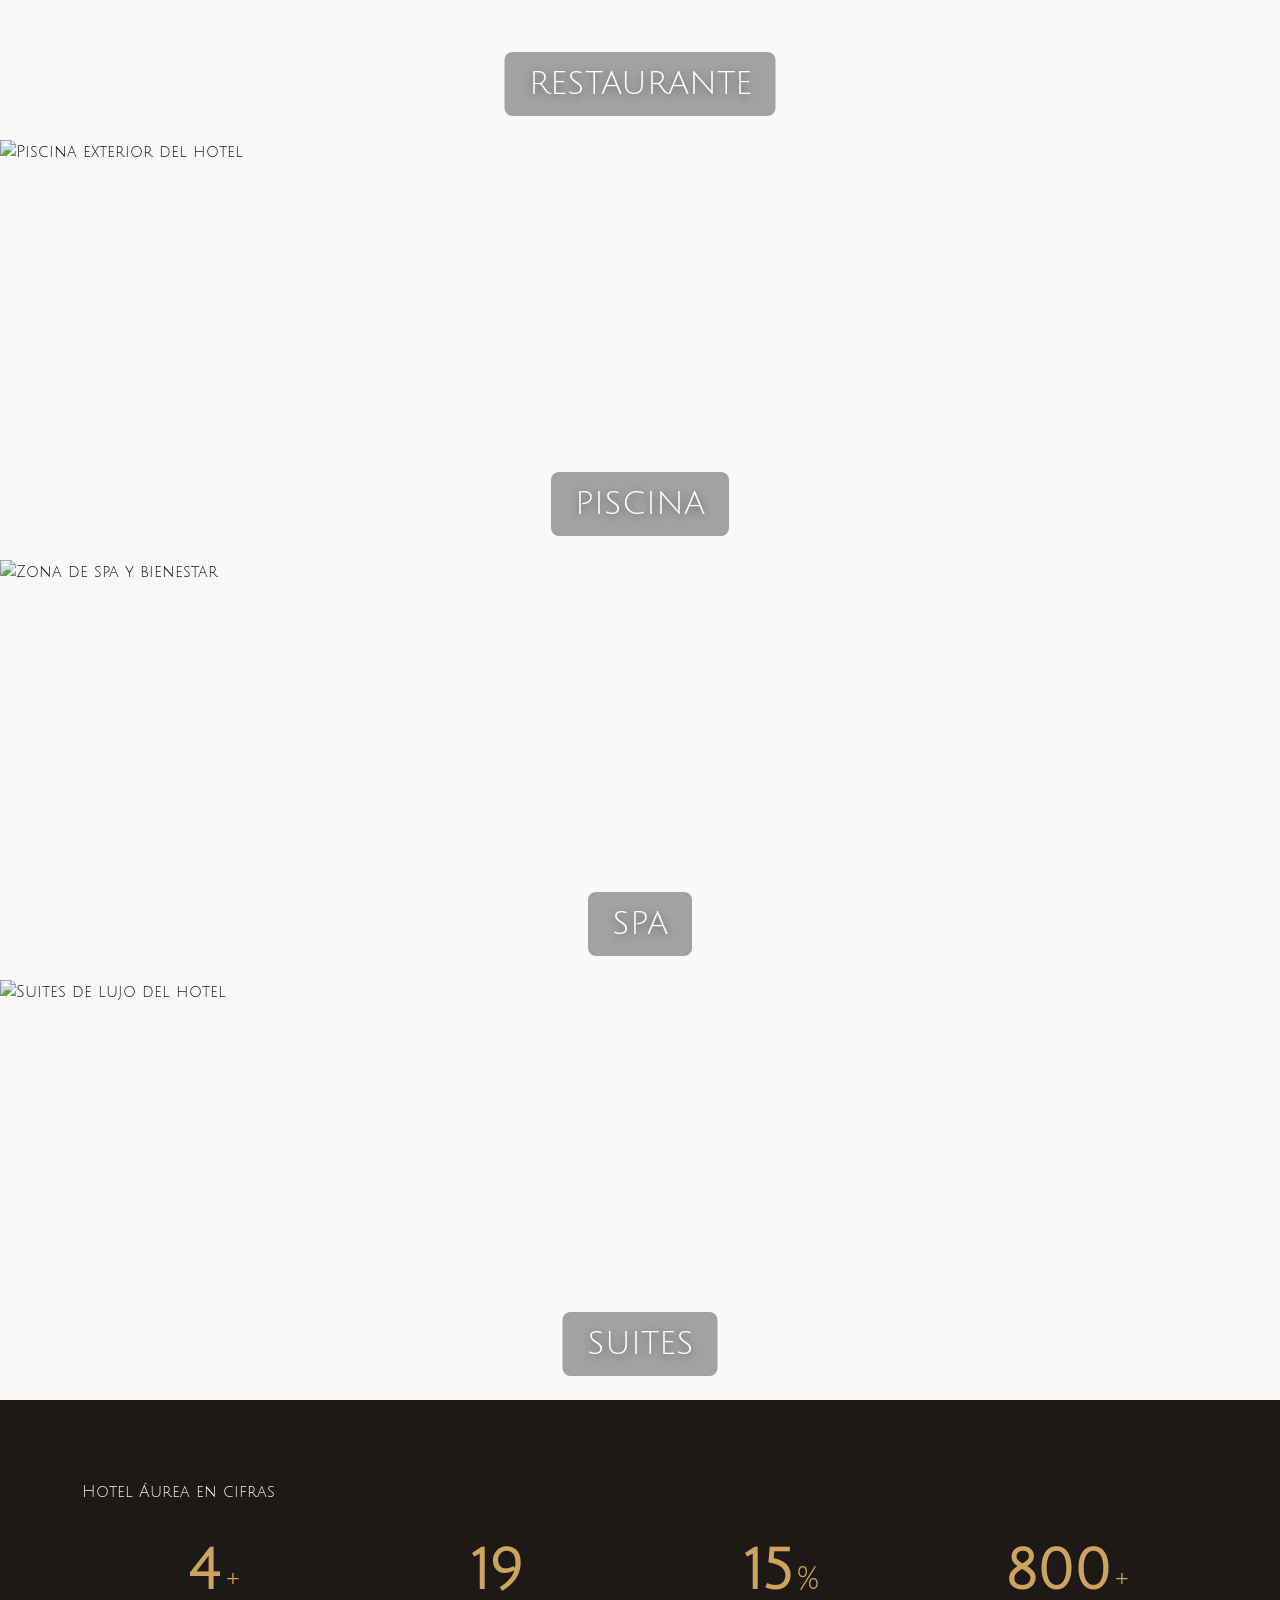
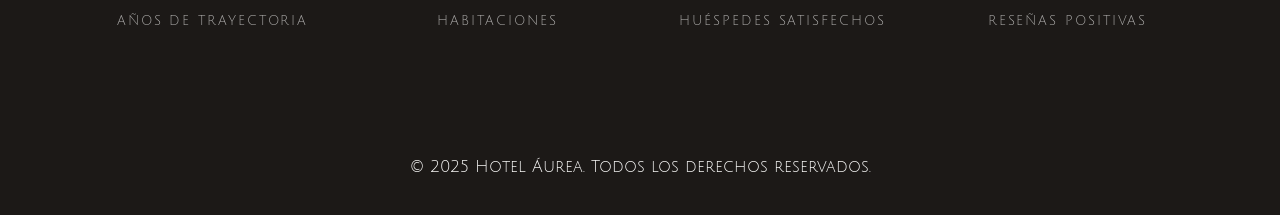
==== commit f33d7e28: "Google Analytics Tag" ====
--- a/index.html
+++ b/index.html
@@ -8,6 +8,13 @@
   <link href="https://cdn.jsdelivr.net/npm/aos@2.3.4/dist/aos.css" rel="stylesheet">
   <link rel="stylesheet" href="css/globals.css">
   <link rel="stylesheet" href="css/style.css">
+  <!-- Google Tag Manager -->
+<script>(function(w,d,s,l,i){w[l]=w[l]||[];w[l].push({'gtm.start':
+new Date().getTime(),event:'gtm.js'});var f=d.getElementsByTagName(s)[0],
+j=d.createElement(s),dl=l!='dataLayer'?'&l='+l:'';j.async=true;j.src=
+'https://www.googletagmanager.com/gtm.js?id='+i+dl;f.parentNode.insertBefore(j,f);
+})(window,document,'script','dataLayer','GTM-PBZ9TTPK');</script>
+<!-- End Google Tag Manager -->
   <!-- ════════════════════════════════════════════
        HOTJAR — Código de seguimiento  (hjid: 5234567)
        Habilita automáticamente: Mapas de calor,
@@ -282,3 +289,4 @@
 
 </body>
 </html>
+
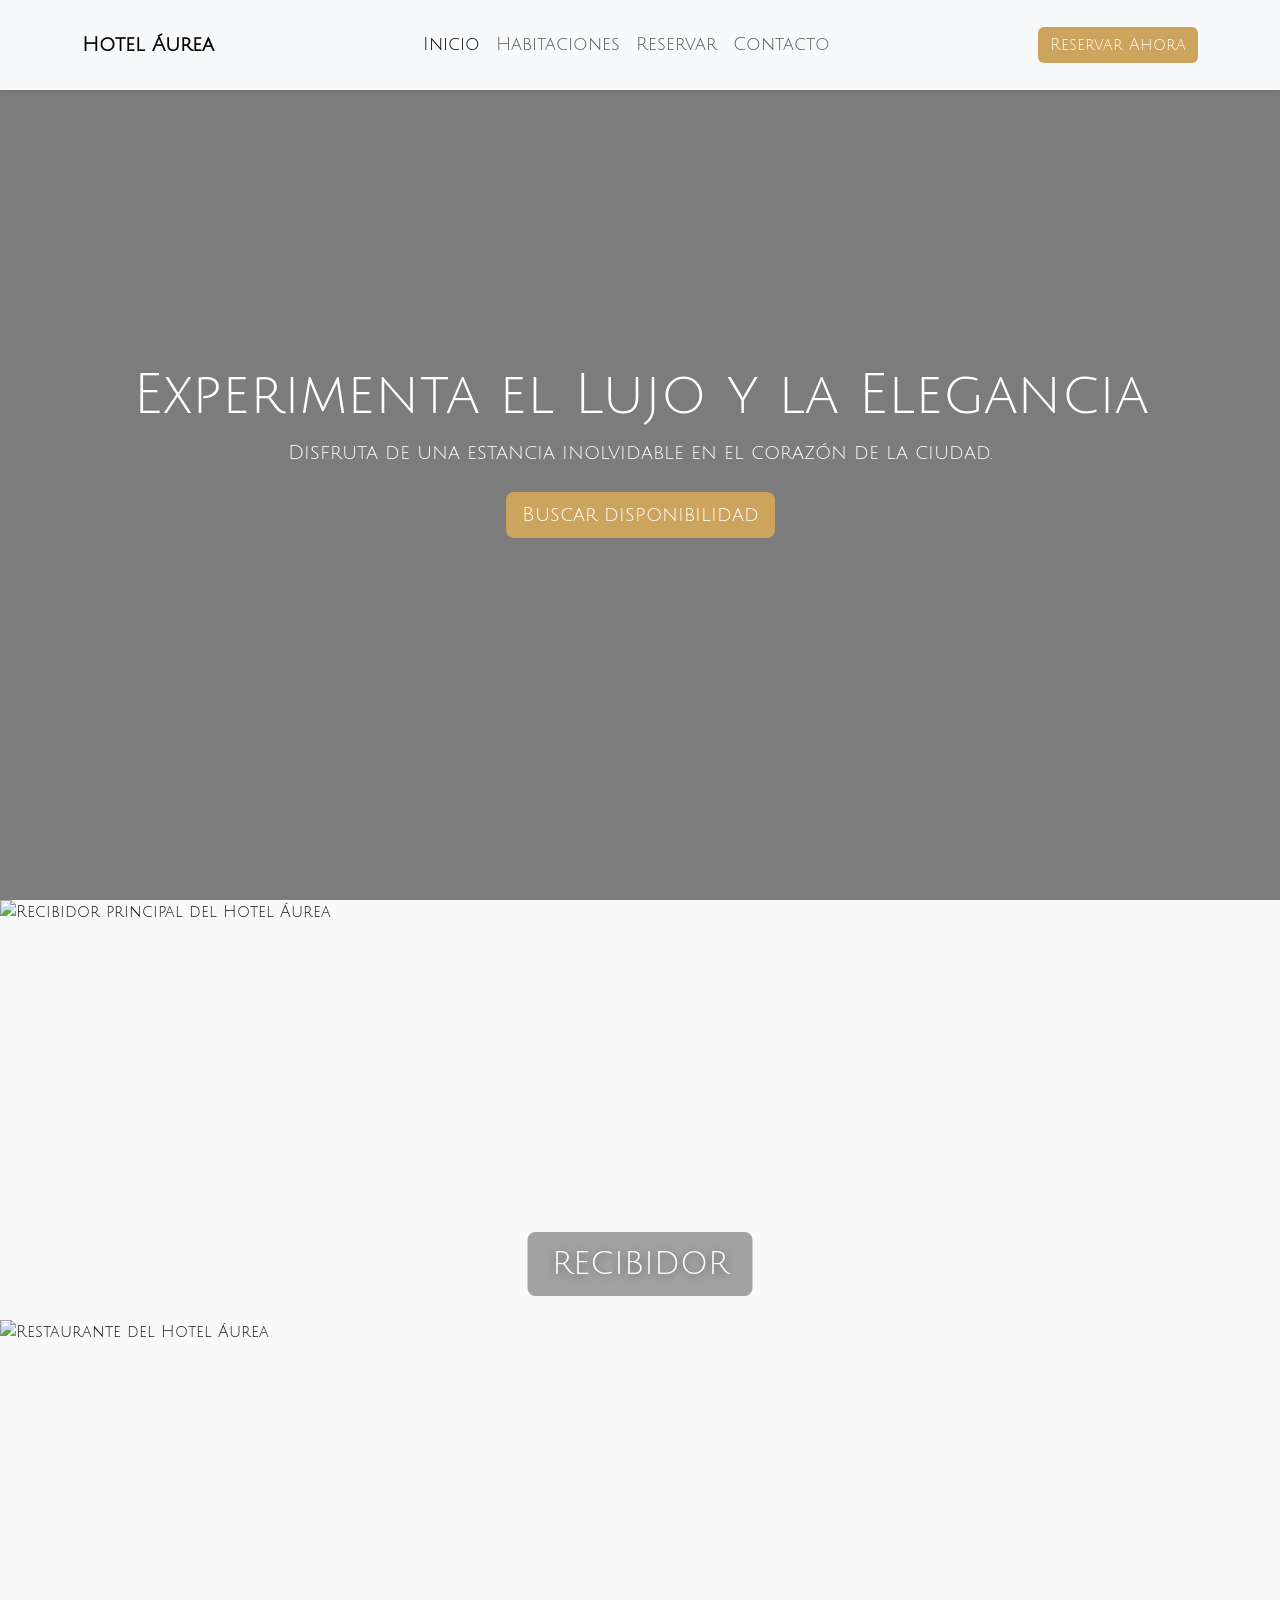
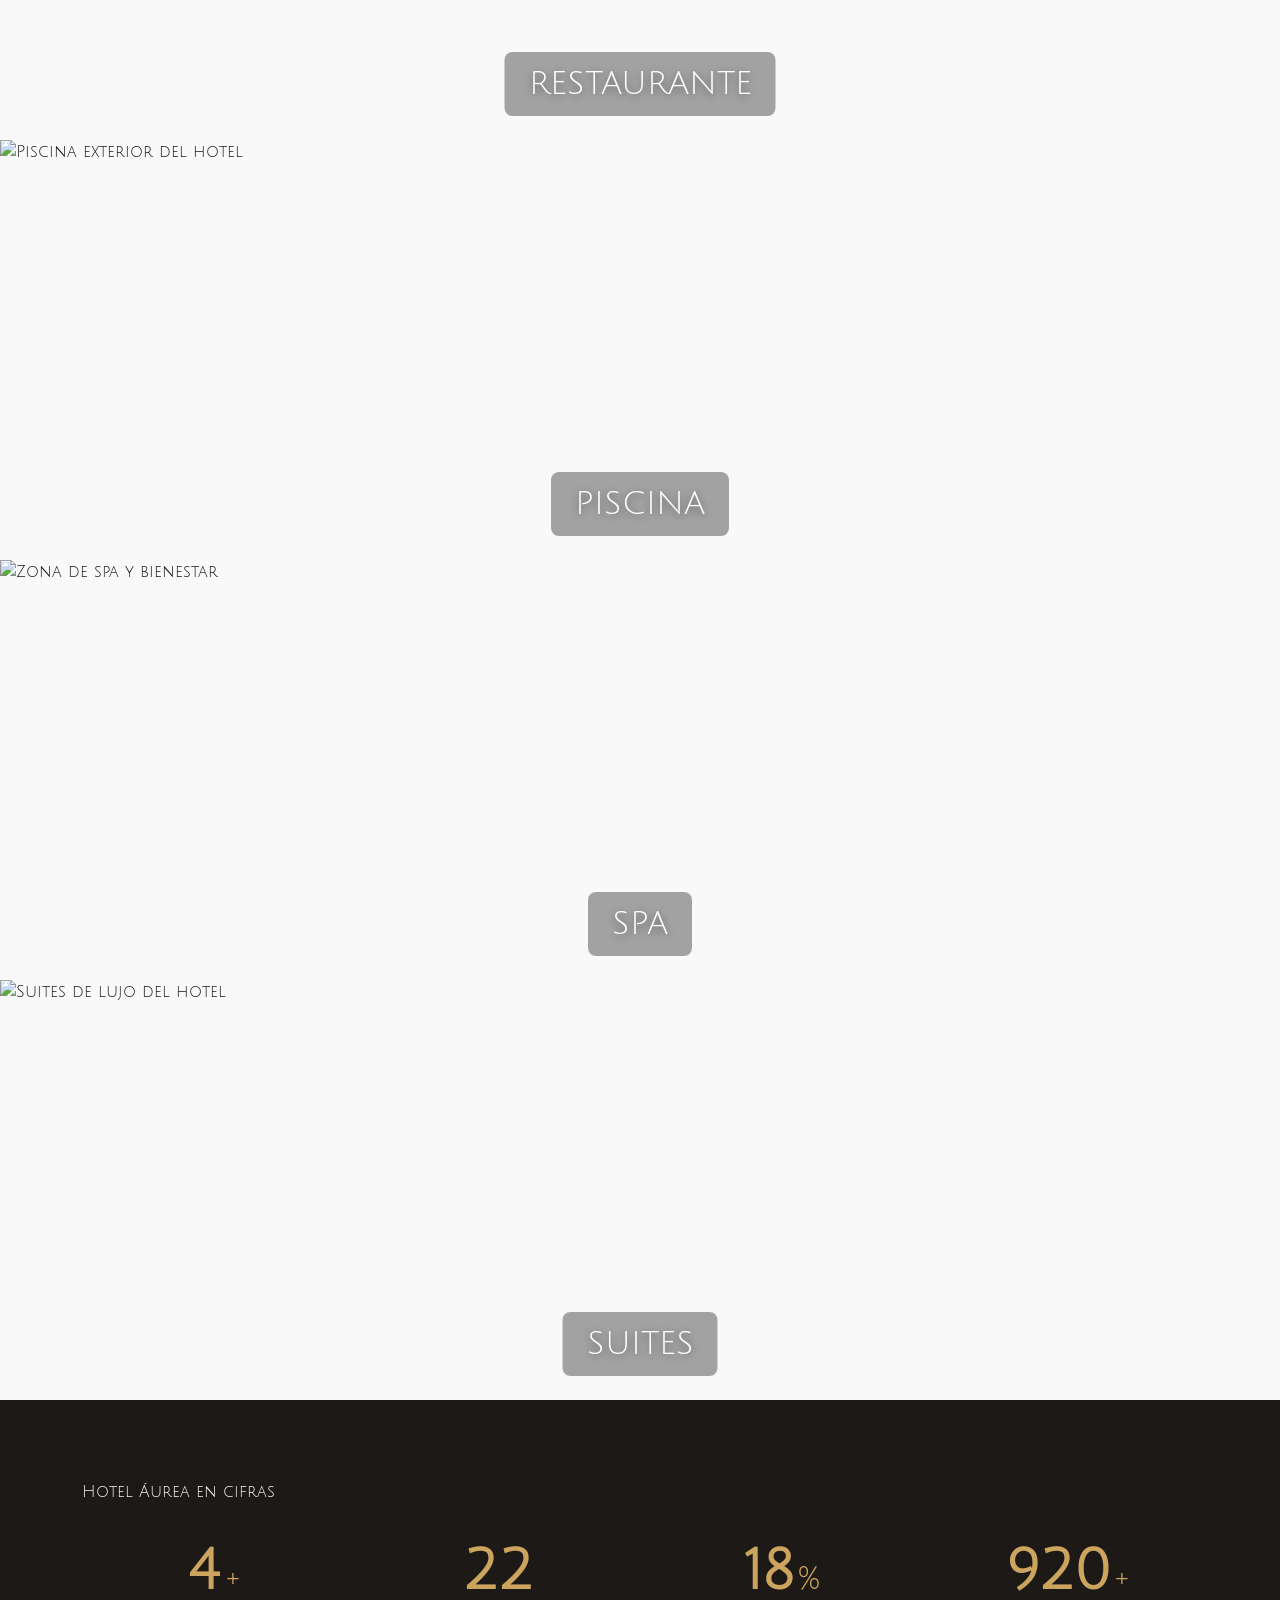
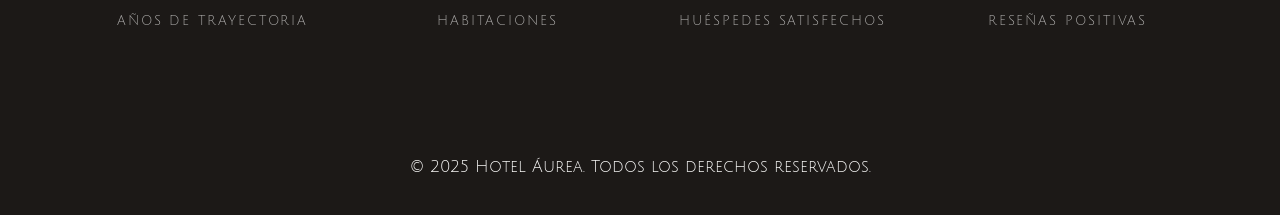
==== commit 0ec09b8c: "Update index.html" ====
--- a/index.html
+++ b/index.html
@@ -286,7 +286,12 @@
     counters.forEach(function (counter) { observer.observe(counter); });
   })();
 </script>
+  <!-- Google Tag Manager (noscript) -->
+<noscript><iframe src="https://www.googletagmanager.com/ns.html?id=GTM-PBZ9TTPK"
+height="0" width="0" style="display:none;visibility:hidden"></iframe></noscript>
+<!-- End Google Tag Manager (noscript) -->
 
 </body>
 </html>
 
+
